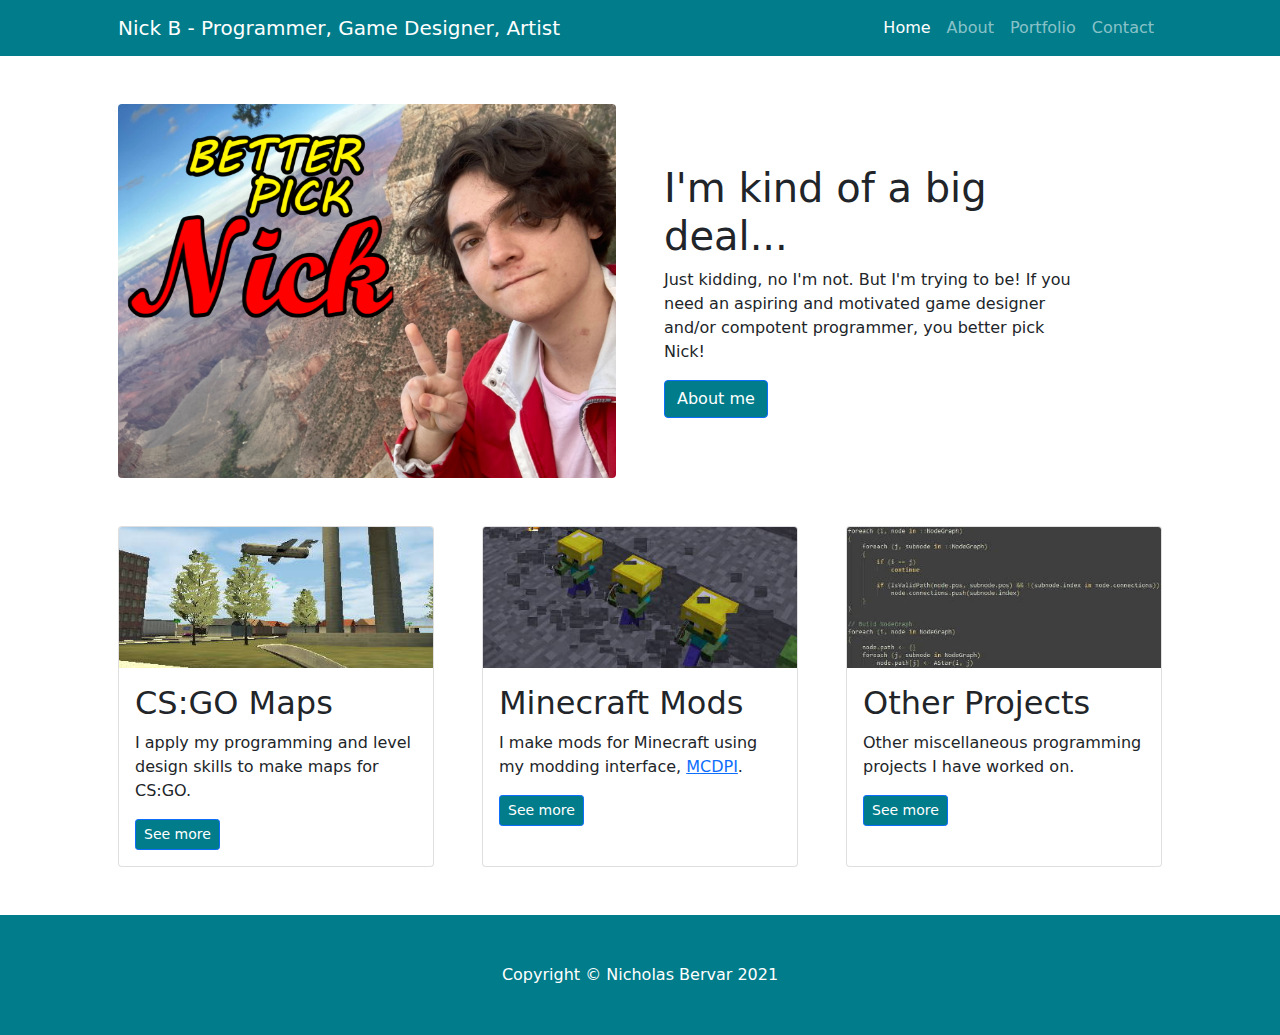
==== index.html @ f6898afd "Initial commit" ====
<!DOCTYPE html>
<html lang="en">
    <head>
        <meta charset="utf-8" />
        <meta name="viewport" content="width=device-width, initial-scale=1, shrink-to-fit=no" />
        <meta name="description" content="" />
        <meta name="author" content="" />
        <title>Nicholas Bervar</title>
        <!-- Favicon-->
        <link rel="icon" type="image/x-icon" href="assets/favicon.ico" />
        <!-- Core theme CSS (includes Bootstrap)-->
        <link href="css/styles.css" rel="stylesheet" />
        <link href="css/nick.css" rel="stylesheet" />
    </head>
    <body>
        <!-- Responsive navbar-->
        <nav class="navbar navbar-expand-lg navbar-dark bg-dark nick-cyan">
            <div class="container px-5">
                <a class="navbar-brand" href="#!">Nick B - Programmer, Game Designer, Artist</a>
                <button class="navbar-toggler" type="button" data-bs-toggle="collapse" data-bs-target="#navbarSupportedContent" aria-controls="navbarSupportedContent" aria-expanded="false" aria-label="Toggle navigation"><span class="navbar-toggler-icon"></span></button>
                <div class="collapse navbar-collapse" id="navbarSupportedContent">
                    <ul class="navbar-nav ms-auto mb-2 mb-lg-0">
                        <li class="nav-item"><a class="nav-link active" aria-current="page" href="#!">Home</a></li>
                        <li class="nav-item"><a class="nav-link" href="#!">About</a></li>
                        <li class="nav-item"><a class="nav-link" href="#!">Portfolio</a></li>
                        <li class="nav-item"><a class="nav-link" href="#!">Contact</a></li>
                    </ul>
                </div>
            </div>
        </nav>
        <!-- Page Content-->
        <div class="container px-4 px-lg-5">
            <!-- Heading Row-->
            <div class="row gx-4 gx-lg-5 align-items-center my-5">
                <div class="col-lg-6"><img class="img-fluid rounded mb-4 mb-lg-0" src="assets/banner.jpg" alt="Better Pick Nick" /></div>
                <div class="col-lg-5">
                    <h1 class="font-weight-light">I'm kind of a big deal...</h1>
                    <p>Just kidding, no I'm not. But I'm trying to be! If you need an aspiring and motivated game designer and/or compotent programmer, you better pick Nick!</p>
                    <a class="btn btn-primary nick-cyan" href="#!">About me</a>
                </div>
            </div>
            <!-- Content Row-->
            <div class="row gx-4 gx-lg-5">
                <div class="col-md-4 mb-5">
                    <div class="card h-100">
						<img class="card-img-top" src="assets/thumbs/csgo_vehicles.jpg">
                        <div class="card-body">
                            <h2 class="card-title">CS:GO Maps</h2>
                            <p class="card-text">I apply my programming and level design skills to make maps for CS:GO.</p>
						<a class="btn btn-primary btn-sm nick-cyan" href="#!">See more</a>
                        </div>
                    </div>
                </div>
                <div class="col-md-4 mb-5">
                    <div class="card h-100">
						<img class="card-img-top" src="assets/thumbs/minecraft_industry.jpg">
                        <div class="card-body">
                            <h2 class="card-title">Minecraft Mods</h2>
                            <p class="card-text">I make mods for Minecraft using my modding interface, <a href="#!">MCDPI</a>.</p>
							<a class="btn btn-primary btn-sm nick-cyan" href="#!">See more</a>
                        </div>
                    </div>
                </div>
                <div class="col-md-4 mb-5">
                    <div class="card h-100">
						<img class="card-img-top" src="assets/thumbs/other_projects.jpg">
                        <div class="card-body">
                            <h2 class="card-title">Other Projects</h2>
                            <p class="card-text">Other miscellaneous programming projects I have worked on.</p>
							<a class="btn btn-primary btn-sm nick-cyan" href="#!">See more</a>
                        </div>
                    </div>
                </div>
            </div>
        </div>
        <!-- Footer-->
        <footer class="py-5 bg-dark nick-cyan">
            <div class="container px-4 px-lg-5"><p class="m-0 text-center text-white">Copyright &copy; Nicholas Bervar 2021</p></div>
        </footer>
        <!-- Bootstrap core JS-->
        <script src="https://cdn.jsdelivr.net/npm/bootstrap@5.1.3/dist/js/bootstrap.bundle.min.js"></script>
        <!-- Core theme JS-->
        <script src="js/scripts.js"></script>
    </body>
</html>
---- css/nick.css ----
.nick-cyan {
	background-color: #007c8a !important
}
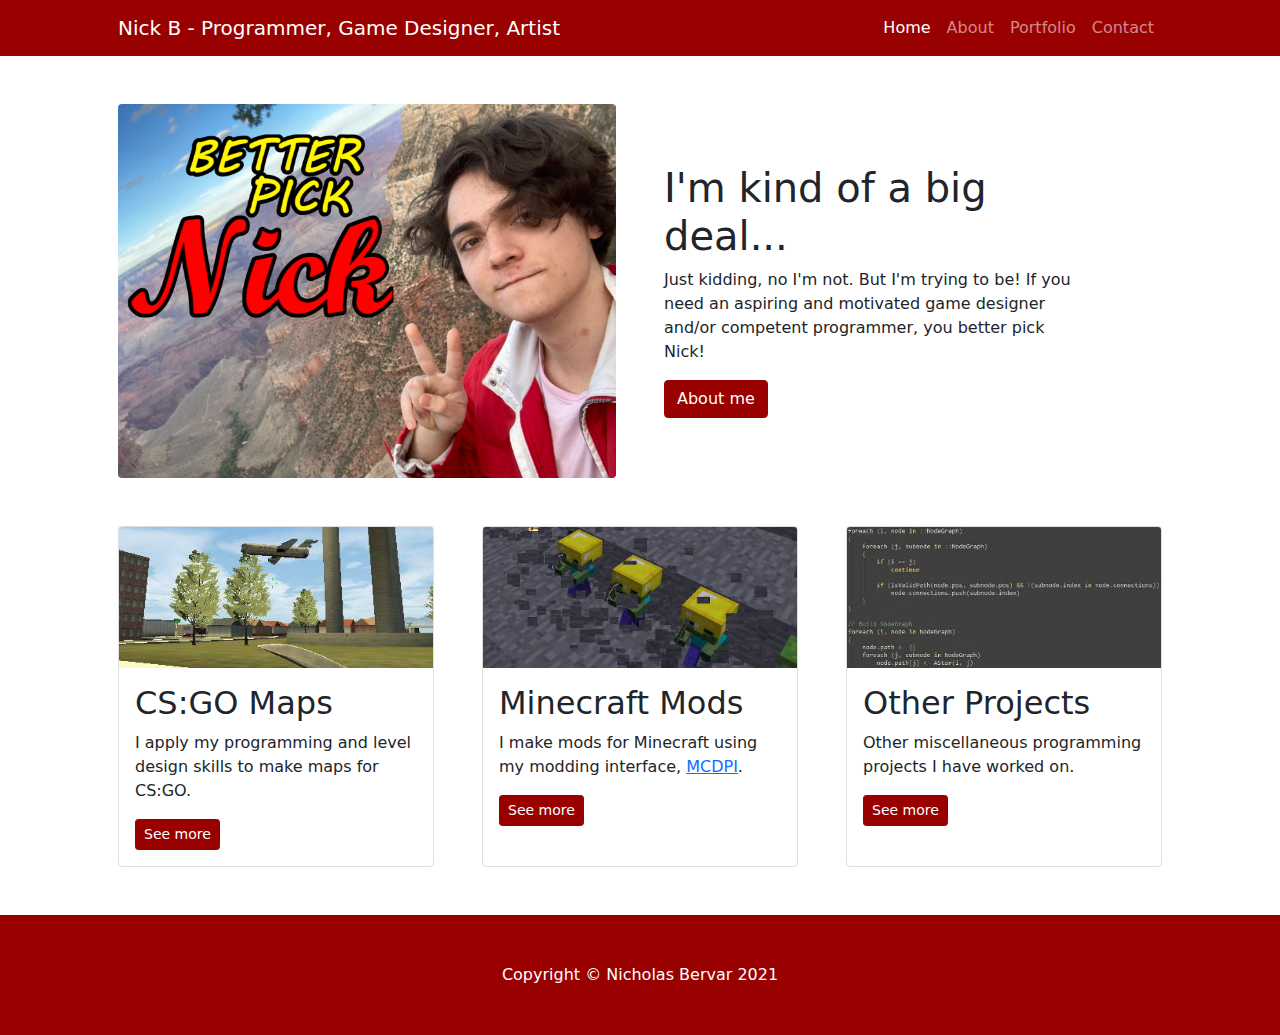
==== commit cb92d82a: "fix" ====
--- a/index.html
+++ b/index.html
@@ -35,7 +35,7 @@
                 <div class="col-lg-6"><img class="img-fluid rounded mb-4 mb-lg-0" src="assets/banner.jpg" alt="Better Pick Nick" /></div>
                 <div class="col-lg-5">
                     <h1 class="font-weight-light">I'm kind of a big deal...</h1>
-                    <p>Just kidding, no I'm not. But I'm trying to be! If you need an aspiring and motivated game designer and/or compotent programmer, you better pick Nick!</p>
+                    <p>Just kidding, no I'm not. But I'm trying to be! If you need an aspiring and motivated game designer and/or competent programmer, you better pick Nick!</p>
                     <a class="btn btn-primary nick-cyan" href="#!">About me</a>
                 </div>
             </div>
--- a/css/nick.css
+++ b/css/nick.css
@@ -1,4 +1,5 @@
 
 .nick-cyan {
-	background-color: #007c8a !important
+	background-color: #990000 !important;
+	border-color: #990000;
 }
